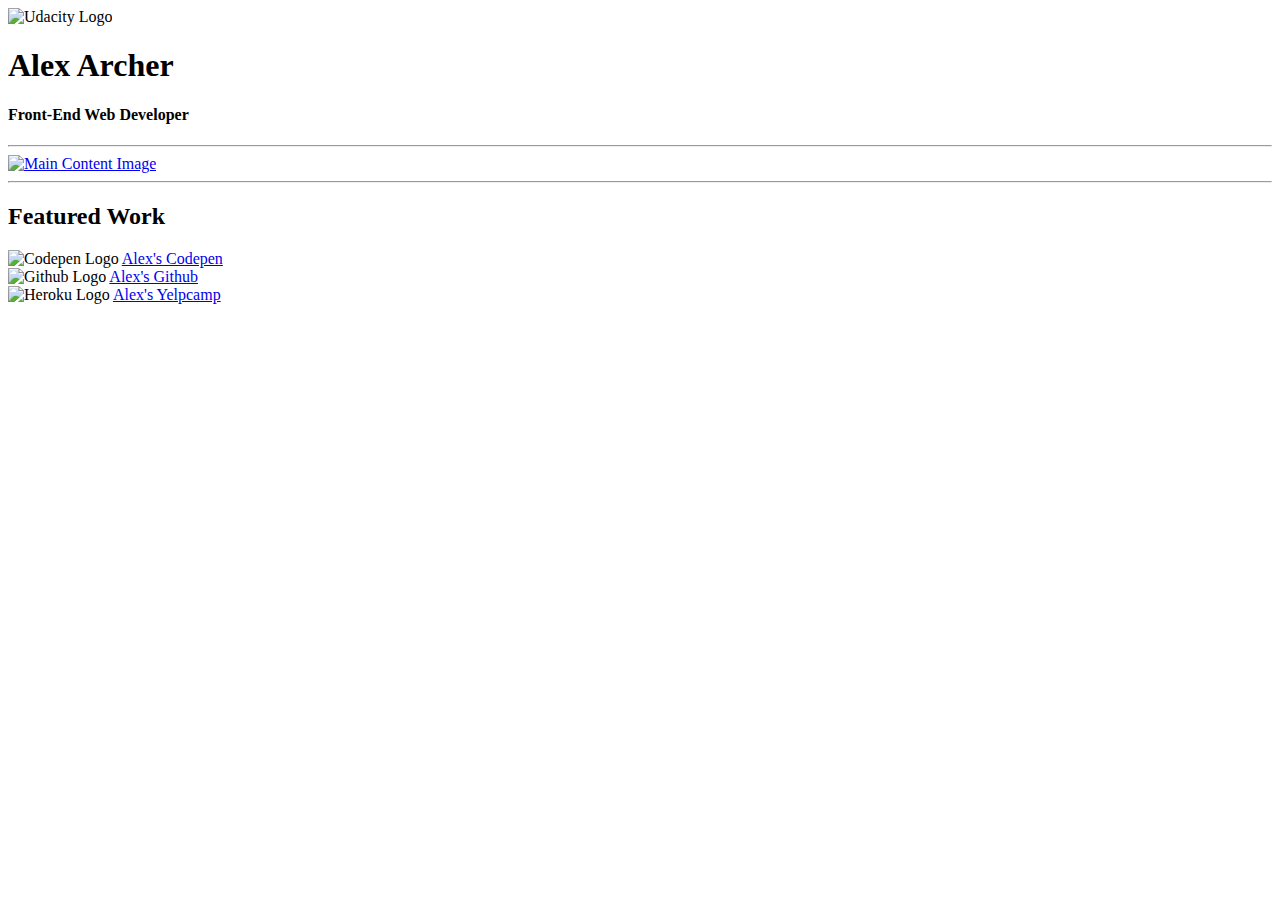
==== Index.html @ 70248bff "add html content" ====
<!DOCTYPE html>
<html lang="en">
  <head>
    <meta charset="utf-8">
    <meta name="viewport" content="width=device-width, initial-scale=1.0">
    <link rel="stylesheet" href="css/portfolio.css">
    <link href="https://fonts.googleapis.com/css?family=Alegreya+Sans+SC|Cabin|Josefin+Sans" rel="stylesheet">
    <title>A. Archer Front-End Portfolio</title>   
  </head>
  <body>
    <div class="container">
      <div class="header box">
        <img src="images/udacity-logo-png-transparent.png" class="img-responsive" alt="Udacity Logo">
          <div class="title">
            <h1>Alex Archer</h1>
            <h4>Front-End Web Developer</h4>
          </div>
        <hr class="line">
      </div>
    </div>
    <div class="content box">
        <a href="https://soundcloud.com/alekaymusic" target="_blank">
          <img src="images/ALEKAY-FB-IMAGE.jpg" class="img-responsive-main" alt="Main Content Image">
        </a>
        <hr class="line">
    </div>
    <div class="footerTitle box">
      <h2>Featured Work</h2>
    </div> 
    <div class="footer box">
          <div class="columnLogo">
            <img src="images/Codepen.png" id="codepen" alt="Codepen Logo">
            <a href="https://codepen.io/Alekay/ " target="_blank">Alex's Codepen</a>
          </div>
          <div class="columnLogo">
            <img src="images/Github.png" id="github" alt="Github Logo">
            <a href="https://github.com/Alekay" target="_blank">Alex's Github</a>
          </div>
          <div class="columnLogo">
            <img src="images/Heroku.png" id="heroku" alt="Heroku Logo">
           <a href="https://enigmatic-journey-92243.herokuapp.com/" target="_blank">Alex's Yelpcamp</a>
          </div>
      </div>  
  </body>
</html>
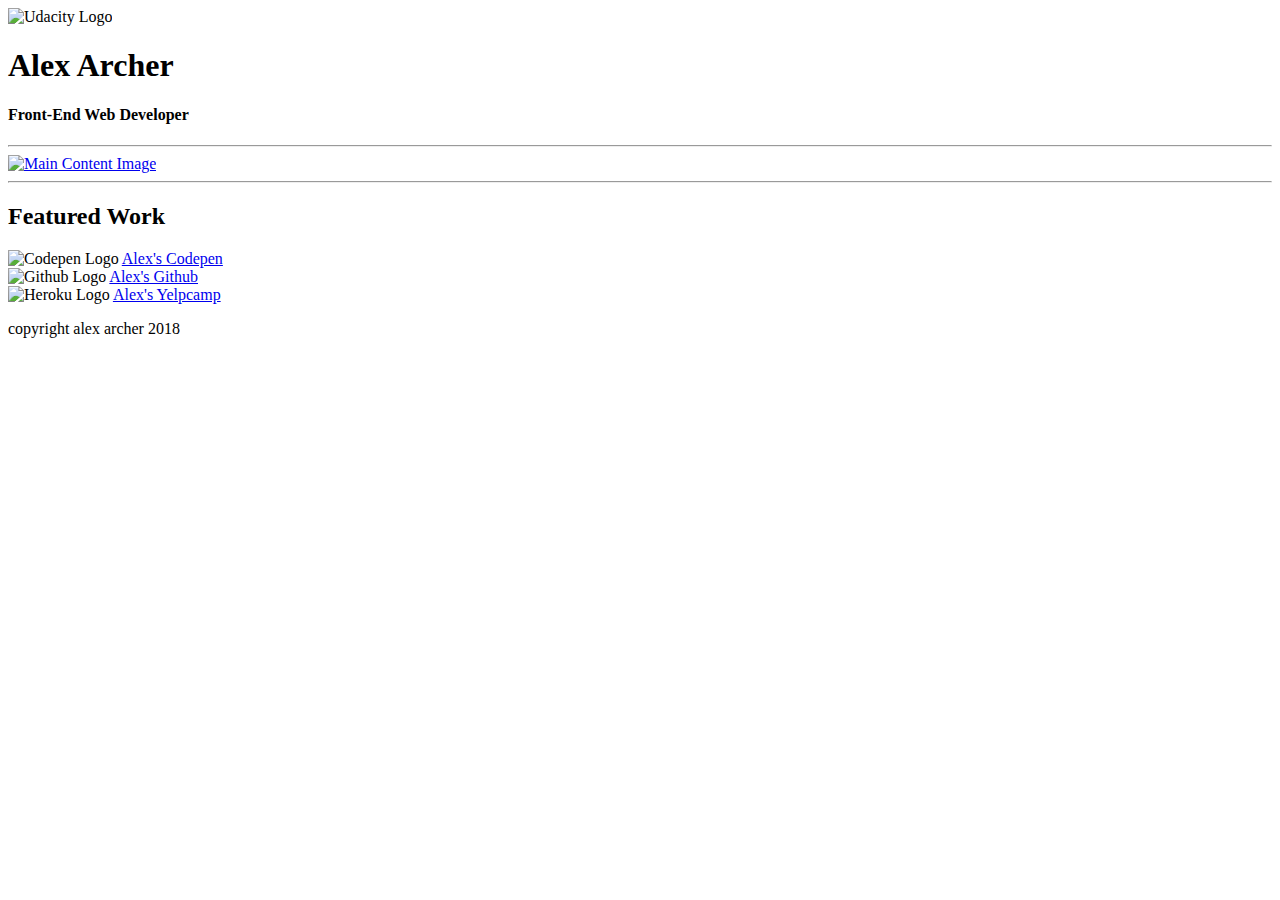
==== commit 0c3ff8a5: "fix formatting" ====
--- a/Index.html
+++ b/Index.html
@@ -8,38 +8,43 @@
     <title>A. Archer Front-End Portfolio</title>   
   </head>
   <body>
+<!--     Header -->
     <div class="container">
-      <div class="header box">
-        <img src="images/udacity-logo-png-transparent.png" class="img-responsive" alt="Udacity Logo">
+      <header class="header box">
+        <img src="https://s15.postimg.cc/43drb7tqz/udacity-logo-png-transparent.png" class="img-responsive" alt="Udacity Logo">
           <div class="title">
             <h1>Alex Archer</h1>
             <h4>Front-End Web Developer</h4>
           </div>
         <hr class="line">
-      </div>
+      </header>
     </div>
-    <div class="content box">
+<!-- Main content -->
+    <section class="content box">
         <a href="https://soundcloud.com/alekaymusic" target="_blank">
-          <img src="images/ALEKAY-FB-IMAGE.jpg" class="img-responsive-main" alt="Main Content Image">
+          <img src="https://s15.postimg.cc/fshqz77uz/ALEKAY-_FB-_IMAGE.jpg" class="img-responsive-main" alt="Main Content Image">
         </a>
-        <hr class="line">
-    </div>
+      <hr class="line">
+    </section>
     <div class="footerTitle box">
       <h2>Featured Work</h2>
-    </div> 
-    <div class="footer box">
-          <div class="columnLogo">
-            <img src="images/Codepen.png" id="codepen" alt="Codepen Logo">
-            <a href="https://codepen.io/Alekay/ " target="_blank">Alex's Codepen</a>
-          </div>
-          <div class="columnLogo">
-            <img src="images/Github.png" id="github" alt="Github Logo">
-            <a href="https://github.com/Alekay" target="_blank">Alex's Github</a>
-          </div>
-          <div class="columnLogo">
-            <img src="images/Heroku.png" id="heroku" alt="Heroku Logo">
-           <a href="https://enigmatic-journey-92243.herokuapp.com/" target="_blank">Alex's Yelpcamp</a>
-          </div>
-      </div>  
+    </div>
+<!-- Footer info -->
+      <footer class="footer box">
+        <div class="columnLogo">
+          <img src="https://s15.postimg.cc/55nxtq9zf/Codepen.png" id="codepen" alt="Codepen Logo">
+          <a href="https://codepen.io/Alekay/ " target="_blank">Alex's Codepen</a>
+        </div>
+        <div class="columnLogo">
+          <img src="https://s15.postimg.cc/kr59dotnf/Github.png" id="github" alt="Github Logo">
+          <a href="https://github.com/Alekay" target="_blank">Alex's Github</a>
+        </div>
+        <div class="columnLogo">
+          <img src="https://s15.postimg.cc/5ifbzx7or/Heroku.png" id="heroku" alt="Heroku Logo">
+          <a href="https://enigmatic-journey-92243.herokuapp.com/" target="_blank">Alex's Yelpcamp</a>
+        </div>
+      </footer> 
+<!--     Copyright -->
+    <p class="copyright">copyright alex archer 2018</p>
   </body>
 </html>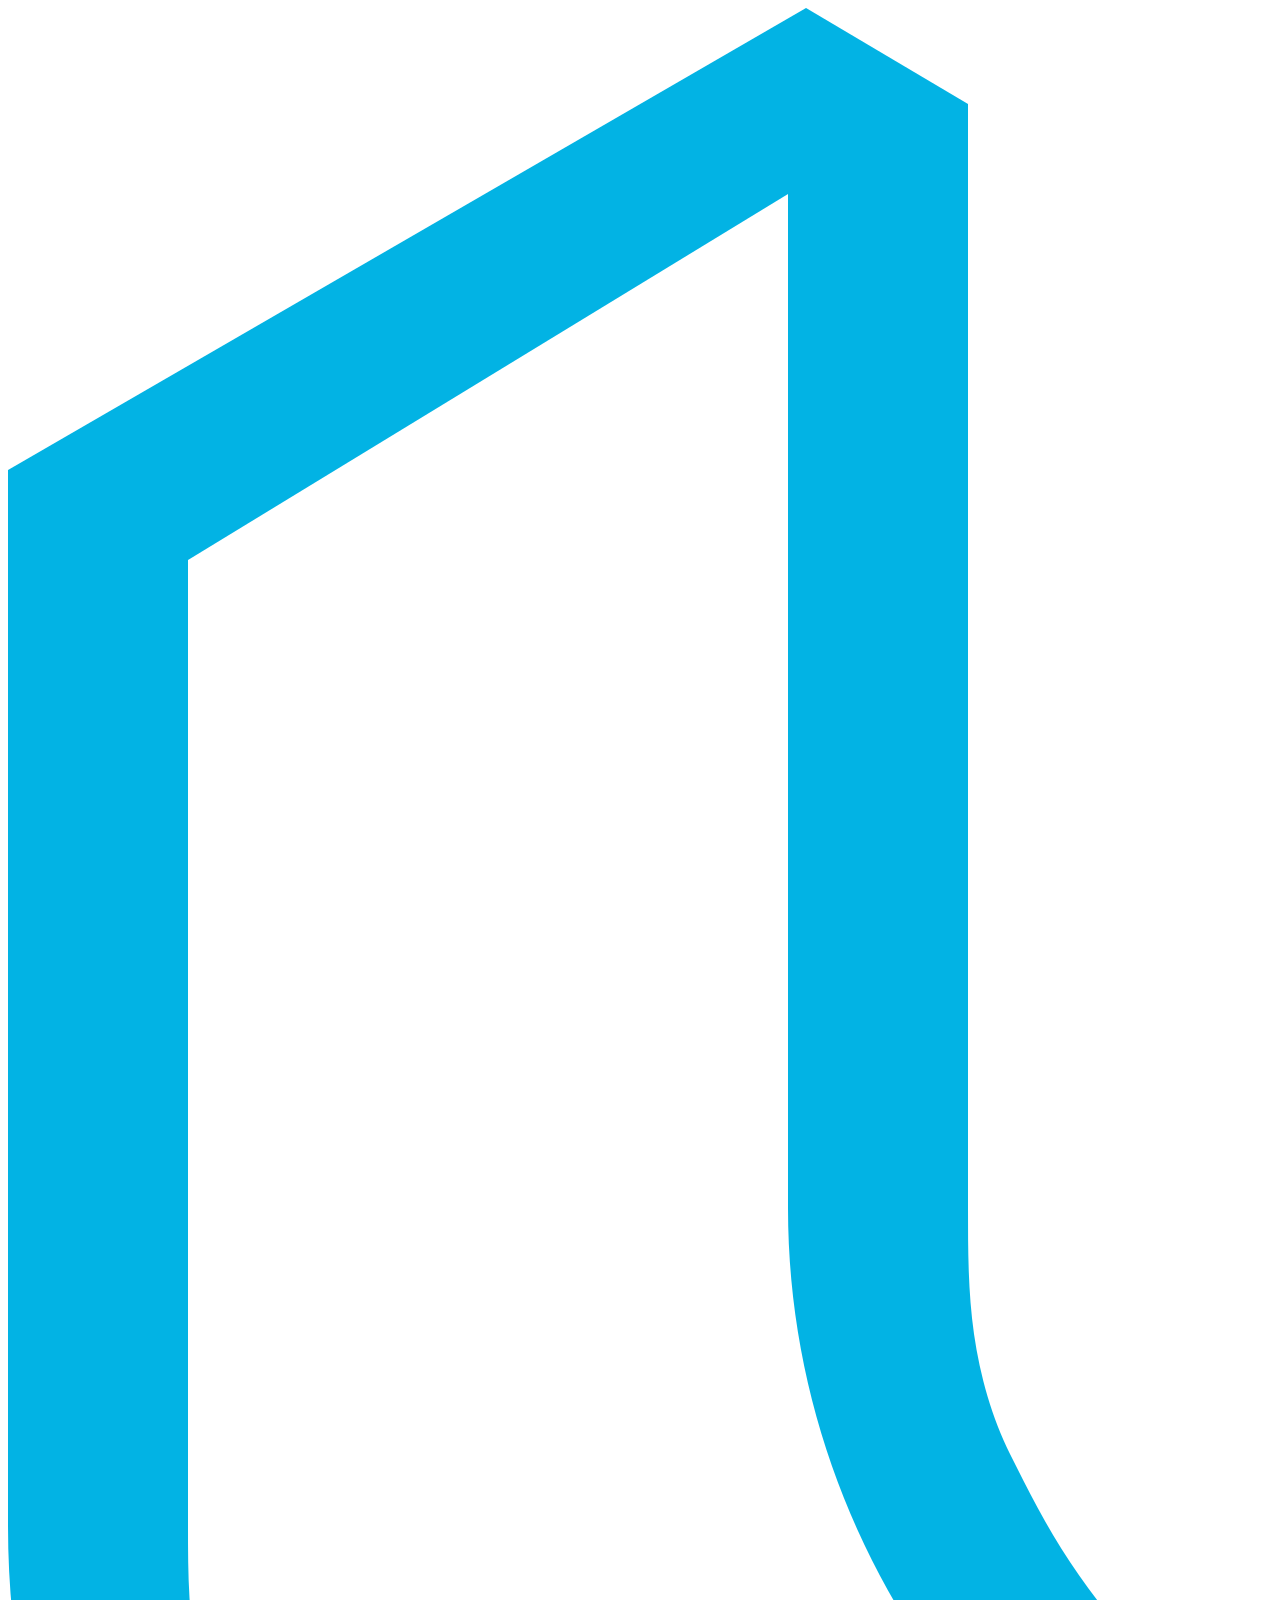
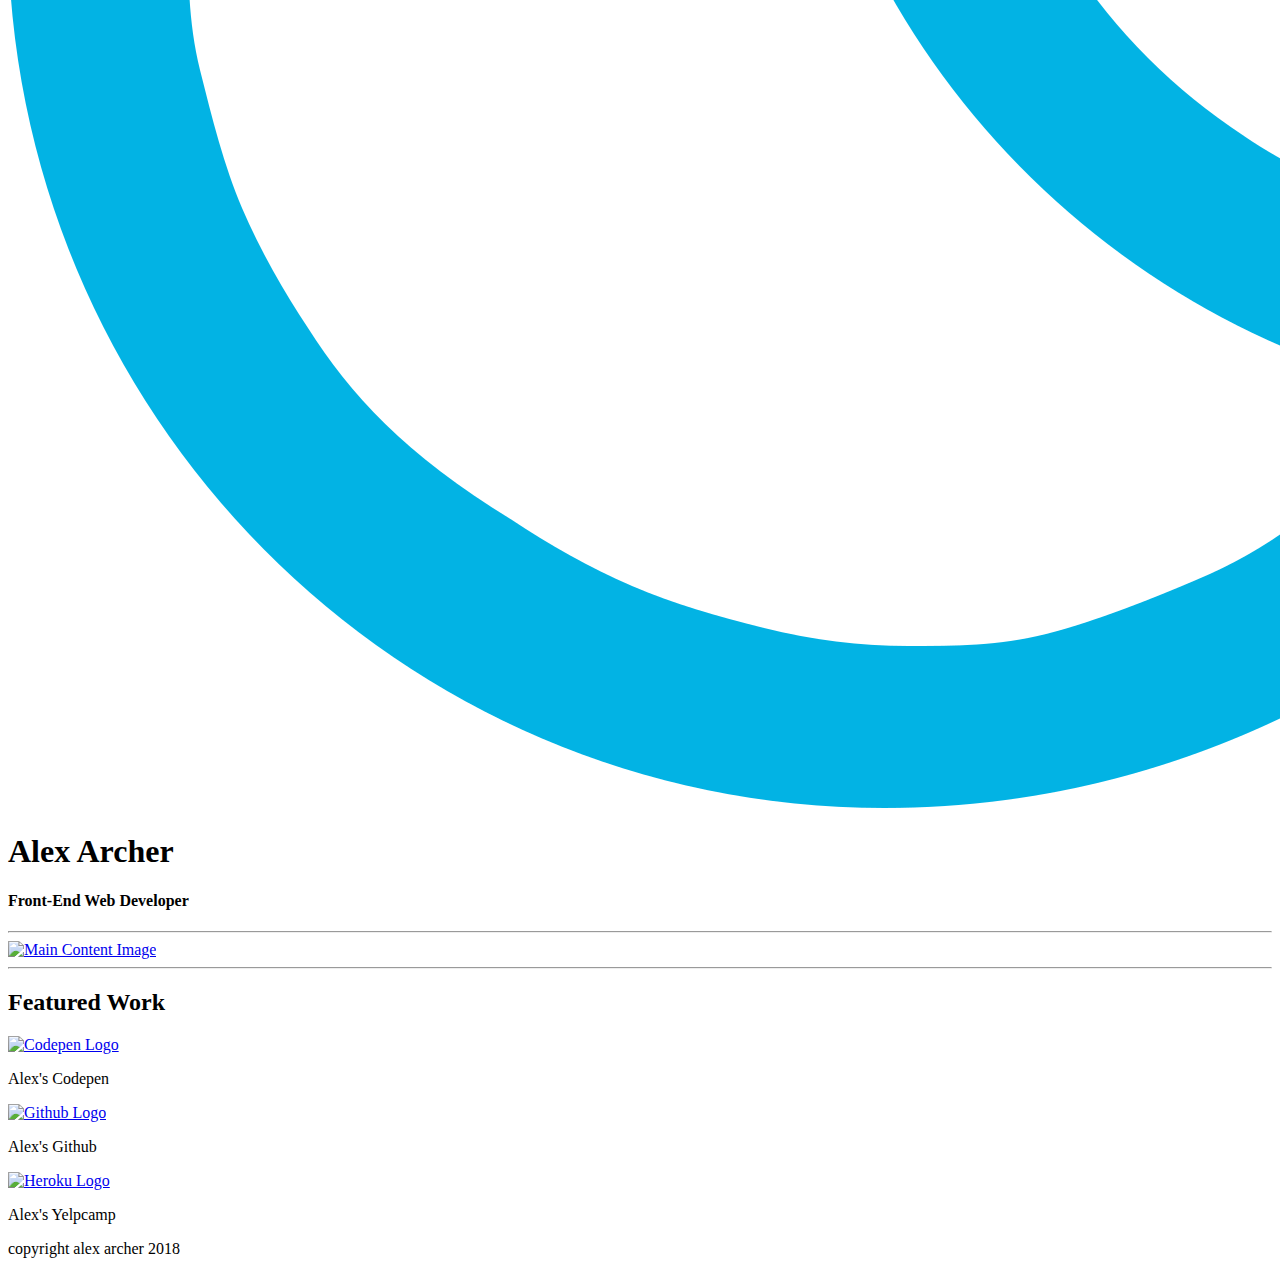
==== commit 374463eb: "fix file name" ====
--- a/Index.html
+++ b/Index.html
@@ -11,7 +11,7 @@
 <!--     Header -->
     <div class="container">
       <header class="header box">
-        <img src="https://s15.postimg.cc/43drb7tqz/udacity-logo-png-transparent.png" class="img-responsive" alt="Udacity Logo">
+        <img src="img/udacity-logo-png-transparent.png" class="img-responsive" id="udacityLogo" alt="Udacity Logo">
           <div class="title">
             <h1>Alex Archer</h1>
             <h4>Front-End Web Developer</h4>
@@ -22,7 +22,7 @@
 <!-- Main content -->
     <section class="content box">
         <a href="https://soundcloud.com/alekaymusic" target="_blank">
-          <img src="https://s15.postimg.cc/fshqz77uz/ALEKAY-_FB-_IMAGE.jpg" class="img-responsive-main" alt="Main Content Image">
+          <img src="img/ALEKAY-FB-IMAGE.jpg" class="img-responsive-main" alt="Main Content Image">
         </a>
       <hr class="line">
     </section>
@@ -32,16 +32,22 @@
 <!-- Footer info -->
       <footer class="footer box">
         <div class="columnLogo">
-          <img src="https://s15.postimg.cc/55nxtq9zf/Codepen.png" id="codepen" alt="Codepen Logo">
-          <a href="https://codepen.io/Alekay/ " target="_blank">Alex's Codepen</a>
+          <a href="https://codepen.io/Alekay/ " target="_blank">
+            <img src="img/codepen.png" id="codepen" alt="Codepen Logo">
+          </a>
+          <p class="description">Alex's Codepen</p>
         </div>
         <div class="columnLogo">
-          <img src="https://s15.postimg.cc/kr59dotnf/Github.png" id="github" alt="Github Logo">
-          <a href="https://github.com/Alekay" target="_blank">Alex's Github</a>
+          <a href="https://github.com/Alekay" target="_blank">
+            <img src="img/github2.png" id="github" alt="Github Logo">
+          </a>
+            <p class="description">Alex's Github</p>
         </div>
         <div class="columnLogo">
-          <img src="https://s15.postimg.cc/5ifbzx7or/Heroku.png" id="heroku" alt="Heroku Logo">
-          <a href="https://enigmatic-journey-92243.herokuapp.com/" target="_blank">Alex's Yelpcamp</a>
+          <a href="https://enigmatic-journey-92243.herokuapp.com/" target="_blank">
+            <img src="img/heroku.png" id="heroku" alt="Heroku Logo">
+          </a>
+            <p class="description">Alex's Yelpcamp</p>
         </div>
       </footer> 
 <!--     Copyright -->
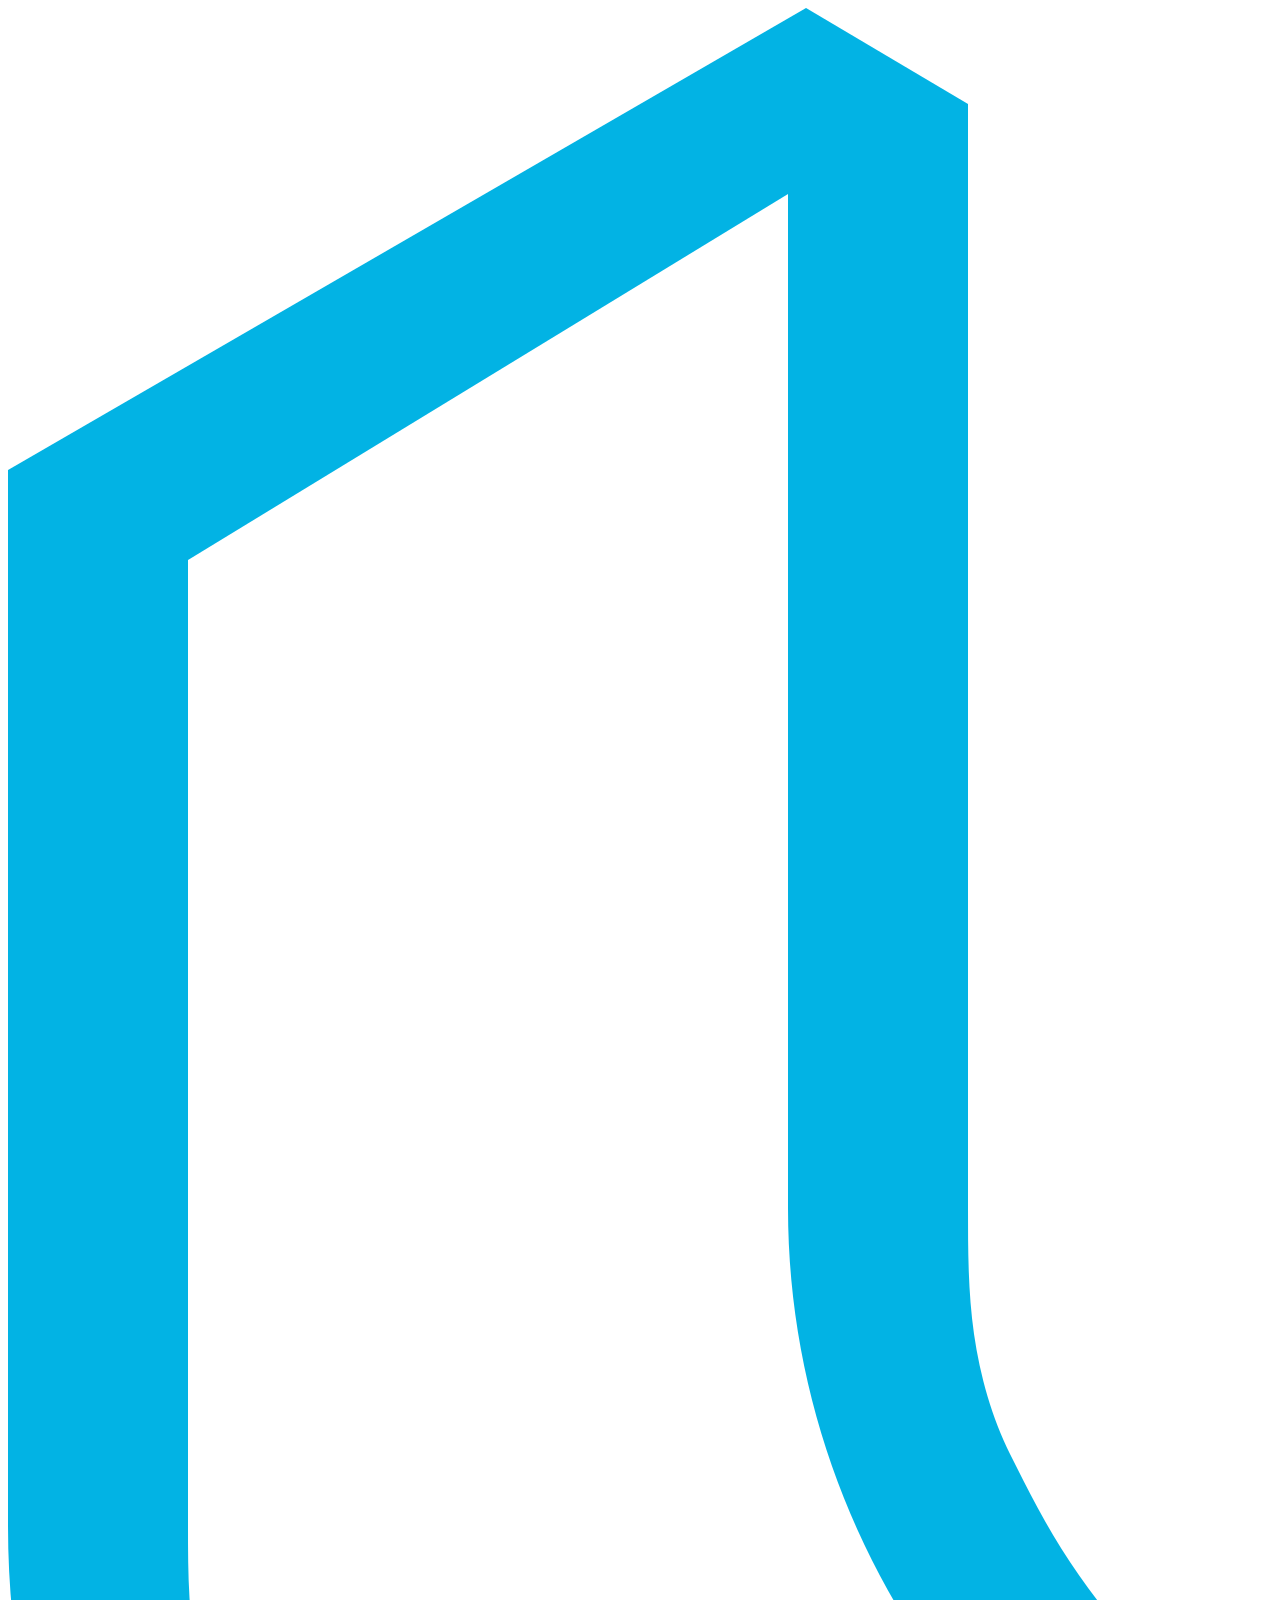
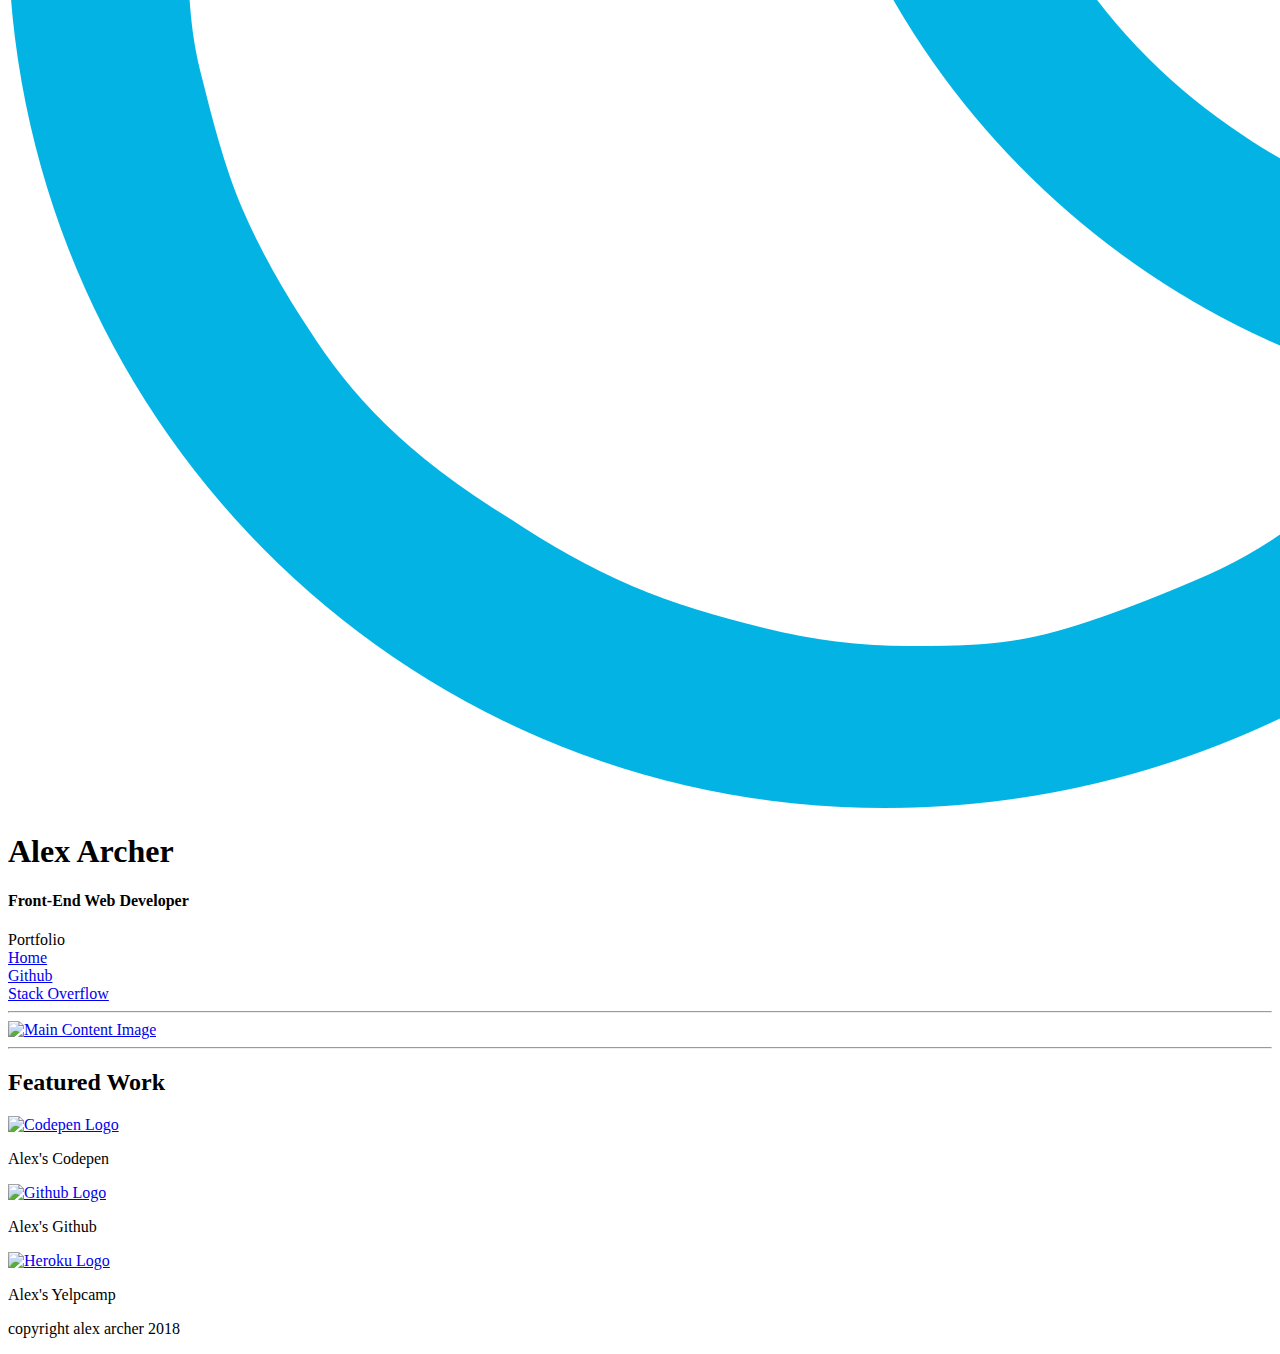
==== commit 03e7e5bd: "fix formatting" ====
--- a/Index.html
+++ b/Index.html
@@ -5,24 +5,46 @@
     <meta name="viewport" content="width=device-width, initial-scale=1.0">
     <link rel="stylesheet" href="css/portfolio.css">
     <link href="https://fonts.googleapis.com/css?family=Alegreya+Sans+SC|Cabin|Josefin+Sans" rel="stylesheet">
+    <link rel="stylesheet" href="https://use.fontawesome.com/releases/v5.1.0/css/all.css" integrity="sha384-lKuwvrZot6UHsBSfcMvOkWwlCMgc0TaWr+30HWe3a4ltaBwTZhyTEggF5tJv8tbt" crossorigin="anonymous">
+    <script src="js/portfolio.js"></script>
     <title>A. Archer Front-End Portfolio</title>   
   </head>
   <body>
 <!--     Header -->
-    <div class="container">
-      <header class="header box">
-        <img src="img/udacity-logo-png-transparent.png" class="img-responsive" id="udacityLogo" alt="Udacity Logo">
-          <div class="title">
-            <h1>Alex Archer</h1>
-            <h4>Front-End Web Developer</h4>
+    <header class="header box">
+      <img src="img/udacity-logo-png-transparent.png" class="img-responsive" id="udacityLogo" alt="Udacity Logo">
+        <div class="title">
+          <h1>Alex Archer</h1>
+          <h4>Front-End Web Developer</h4>
+        </div>
+        <div class="container">
+          <!-- Nav Bar -->
+          <div class="navbar">
+            <div class="navbar-link navbar-link-brand">
+              Portfolio
+            </div>
+            <div class="navbar-link navbar-link-toggle">
+              <i class="fas fa-bars"></i>
+            </div>
+              <nav class="navbar-items">
+                <div class="navbar-link">
+                  <a href="#" class="navlink">Home</a>
+                </div>
+                <div class="navbar-link">
+                  <a href="https://github.com/Alekay" target="_blank" class="navlink">Github</a>
+                </div>
+                <div class="navbar-link">
+                  <a href="https://stackoverflow.com/users/9587192/alex" target="_blank" class="navlink">Stack Overflow</a> 
+                </div>
+              </nav>
           </div>
-        <hr class="line">
-      </header>
-    </div>
+        </div>
+      <hr class="line">        
+    </header>            
 <!-- Main content -->
     <section class="content box">
         <a href="https://soundcloud.com/alekaymusic" target="_blank">
-          <img src="img/ALEKAY-FB-IMAGE.jpg" class="img-responsive-main" alt="Main Content Image">
+          <img src="img/ALEKAY-FB-IMAGE-small.jpg" srcset="img/ALEKAY-FB-IMAGE-small.jpg 1250w, img/ALEKAY-FB-IMAGE-medium.jpg 2000w, img/ALEKAY-FB-IMAGE.jpg 3000w" class="img-responsive-main" alt="Main Content Image">
         </a>
       <hr class="line">
     </section>
@@ -32,20 +54,20 @@
 <!-- Footer info -->
       <footer class="footer box">
         <div class="columnLogo">
-          <a href="https://codepen.io/Alekay/ " target="_blank">
-            <img src="img/codepen.png" id="codepen" alt="Codepen Logo">
+          <a href="https://codepen.io/Alekay/" target="_blank">
+            <img src="img/codepen-small.png" srcset="img/codepen-small.png 200w, img/codepen-medium.png 250w, img/codepen.png 300w" id="codepen" alt="Codepen Logo">
           </a>
           <p class="description">Alex's Codepen</p>
         </div>
         <div class="columnLogo">
           <a href="https://github.com/Alekay" target="_blank">
-            <img src="img/github2.png" id="github" alt="Github Logo">
+            <img src="img/github2-small.png" srcset="img/github2-small.png 500w, img/github2-medium.png 1000w, img/github2.png 2000w" id="github" alt="Github Logo">
           </a>
             <p class="description">Alex's Github</p>
         </div>
         <div class="columnLogo">
           <a href="https://enigmatic-journey-92243.herokuapp.com/" target="_blank">
-            <img src="img/heroku.png" id="heroku" alt="Heroku Logo">
+            <img src="img/heroku-small.png" srcset="img/heroku-small.png 200w, img/heroku-medium.png 225w, img/heroku.png 250w" id="heroku" alt="Heroku Logo">
           </a>
             <p class="description">Alex's Yelpcamp</p>
         </div>
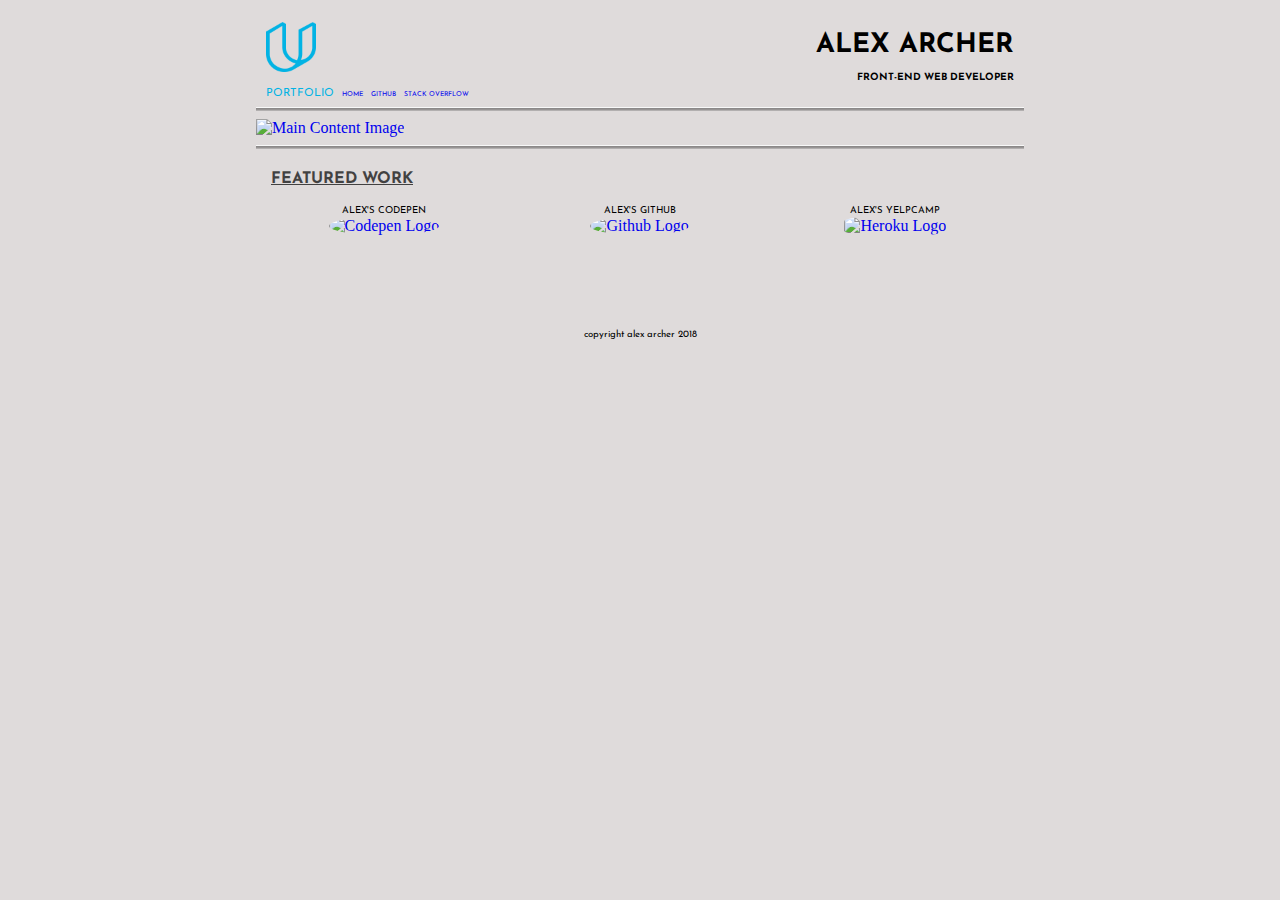
==== commit 0efe42a4: "update img case" ====
--- a/Index.html
+++ b/Index.html
@@ -44,7 +44,7 @@
 <!-- Main content -->
     <section class="content box">
         <a href="https://soundcloud.com/alekaymusic" target="_blank">
-          <img src="img/ALEKAY-FB-IMAGE-small.jpg" srcset="img/ALEKAY-FB-IMAGE-small.jpg 1250w, img/ALEKAY-FB-IMAGE-medium.jpg 2000w, img/ALEKAY-FB-IMAGE.jpg 3000w" class="img-responsive-main" alt="Main Content Image">
+          <img src="img/alekay-fb-image-small.jpg" srcset="img/alekay-fb-image-small.jpg 1250w, img/alekay-fb-image-medium.jpg 2000w, img/alekay-fb-image.jpg 3000w" sizes="100vw" class="img-responsive-main" alt="Main Content Image">
         </a>
       <hr class="line">
     </section>
@@ -55,19 +55,19 @@
       <footer class="footer box">
         <div class="columnLogo">
           <a href="https://codepen.io/Alekay/" target="_blank">
-            <img src="img/codepen-small.png" srcset="img/codepen-small.png 200w, img/codepen-medium.png 250w, img/codepen.png 300w" id="codepen" alt="Codepen Logo">
+            <img src="img/codepen-small.png" srcset="img/codepen-small.png 200w, img/codepen-medium.png 250w, img/codepen.png 300w" sizes="100vw" id="codepen" alt="Codepen Logo">
           </a>
           <p class="description">Alex's Codepen</p>
         </div>
         <div class="columnLogo">
           <a href="https://github.com/Alekay" target="_blank">
-            <img src="img/github2-small.png" srcset="img/github2-small.png 500w, img/github2-medium.png 1000w, img/github2.png 2000w" id="github" alt="Github Logo">
+            <img src="img/github2-small.png" srcset="img/github2-small.png 500w, img/github2-medium.png 1000w, img/github2.png 2000w" sizes="100vw" id="github" alt="Github Logo">
           </a>
             <p class="description">Alex's Github</p>
         </div>
         <div class="columnLogo">
           <a href="https://enigmatic-journey-92243.herokuapp.com/" target="_blank">
-            <img src="img/heroku-small.png" srcset="img/heroku-small.png 200w, img/heroku-medium.png 225w, img/heroku.png 250w" id="heroku" alt="Heroku Logo">
+            <img src="img/heroku-small.png" srcset="img/heroku-small.png 200w, img/heroku-medium.png 225w, img/heroku.png 250w" sizes="100vw" id="heroku" alt="Heroku Logo">
           </a>
             <p class="description">Alex's Yelpcamp</p>
         </div>
--- a/css/portfolio.css
+++ b/css/portfolio.css
@@ -0,0 +1,314 @@
+/* Linked css - main styles */
+body {
+  margin: 0;
+  padding: 0;
+  width: 100%;
+  height: 100%;
+  background-color: #dfdbdb;
+}
+
+/* header styles */
+
+h1 {
+  font-family: 'Josefin Sans', sans-serif;
+  text-transform: uppercase;
+  font-size: 27px;
+  margin-top: 10px;
+  margin-bottom: 5px;
+  text-align: right;
+  position: relative;
+}
+
+h1:hover {
+  opacity: 0.5;
+  transition: 0.5s ease;
+}
+
+h2 {
+  font-family: 'Josefin Sans', sans-serif;
+  text-transform: uppercase;
+  font-size: 1em;
+  margin-left: 15px;
+  margin-bottom: 10px;
+  height: 1em;
+  position: relative;
+  text-decoration: underline;
+  opacity: 0.7;
+}
+
+h4 {
+  font-family: 'Josefin Sans', sans-serif;
+  text-transform: uppercase;
+  font-size: 10px;
+  margin-bottom: 5px;
+  text-align: right;
+  position: relative;
+}
+
+h4:hover {
+  opacity: 0.7;
+  transition: 0.8s ease;
+}
+
+/* desktop navbar */
+
+.navbar {
+  display: flex;
+  font-family: 'Josefin Sans', sans-serif;
+  font-size: 0.7em;
+  max-width: 768px;
+  margin-left: 10px;
+  text-transform: uppercase;
+  color: #02b3e4;
+}  
+
+.navbar-link {
+  padding-right: 8px; 
+}
+
+.navbar-items {
+  display:flex; 
+}
+
+.navbar-items-right {
+  margin-left: auto;
+}
+
+.navbar-link-toggle {
+  display: none;
+  
+}
+
+/* mobile navbar */
+
+@media only screen and (max-width: 480px) {
+  .navbar-items,
+  .navbar {
+    flex-direction: column;
+  }
+  .navbar-items {
+    display:none;
+  }
+  .navbar-toggleShow {
+    display: flex;
+  }
+  .navbar-link-toggle {
+    align-self: flex-end;
+    display: initial;
+    position: absolute;
+    cursor: pointer;
+  }
+}
+
+.navlink {
+  font-family: 'Josefin Sans', sans-serif;
+  text-transform: uppercase;
+  text-decoration: none;
+  font-size: 0.6em;
+}
+
+a:link {
+  text-decoration: none;
+}
+
+a:hover {
+  color: #fff;
+  transition: 0.3s ease;
+}
+
+a:visited {
+  text-decoration: none;
+}
+
+/* line break styles (hr tags) */
+
+.line {
+  width: 100%;
+  height: 2px;
+  border: 2px;
+  box-shadow: inset 0 12px 12px -12px rgba(0, 0, 0, 0.8);
+  text-align: center;
+  border-top: 1px solid #f8f8f8;
+  border-bottom: 1px solid rgba(0,0,0,0.2)
+}
+
+/* container styles */
+
+.box {
+  width: 100%;
+}
+
+.container {
+  width: 100%;
+  height: 100%;
+}
+
+.header {
+  margin-top: 12px;
+  display: flex;
+  flex-wrap: wrap;
+}
+
+.content {
+  display: flex;
+  flex-wrap: wrap;
+}
+
+.footer {
+  display: flex;
+  flex-wrap: wrap;
+}
+
+.footerTitle {
+  display: flex;
+  flex-wrap: wrap;
+}
+
+.img-responsive {
+  display: inline-block;
+  width: 100%;
+  height: auto;
+  max-width: 50px;
+  max-height: 50px;
+  margin-top: 10px;
+  margin-left: 10px;
+}
+
+.img-responsive-main {
+  width: 100%;
+  height: auto;
+}
+
+/* Name, Title */
+
+.title {
+  margin: auto;
+  float: right;
+  margin-right: 10px;
+  margin-top: 10px;
+}
+
+/* footer info columns */
+
+.columnLogo {
+  display: flex; 
+  flex-direction: column;
+  flex-basis: 33.3%; 
+  align-items: center;
+  max-height: 200px;
+  margin-bottom: 20px;
+}
+
+/* footer photos */
+
+#codepen {
+  max-width: 100%;
+  height: auto;
+  position: relative;
+  border-radius: 50%;
+  margin-top: 20px;
+}
+
+#codepen:hover {
+  opacity: 0.5;
+  transition: all 1s ease;
+  transform: rotate(1080deg);
+}
+
+#github {
+  max-width: 100%;
+  width: 200px;
+  height: auto;
+  position: relative;
+  border-radius: 50%;
+  margin-top: 20px;
+}
+
+#github:hover {
+  opacity: 0.5;
+  transition: all 1s ease;
+  transform: rotate(1080deg);
+}
+
+#heroku {
+  max-width: 100%;
+  height: auto;
+  position: relative;
+  border-radius: 25%;
+  margin-top: 20px;
+}
+
+#heroku:hover {
+  opacity: 0.5;
+  transition: all 1s ease;
+  transform: rotate(1080deg);
+}
+
+#udacityLogo:hover {
+  opacity: 0;
+  transition: all 0.9s ease;
+  transform: rotate(720deg);
+}
+
+/* copyright */
+
+.copyright {
+  text-align: center;
+  font-size: 0.6em;
+  font-family: 'Josefin Sans', sans-serif;
+  position: relative;
+  margin: 5%;
+}
+
+/* link sytle */
+
+.description {
+  font-family: 'Josefin Sans', sans-serif;
+  text-transform: uppercase;
+  text-decoration: none;
+  font-size: 0.6em;
+  position: absolute;
+}
+
+/* breakpoints */
+
+@media screen and (min-width: 768px) {
+  .header {
+    max-width: 768px;
+    margin-left: auto;
+    margin-right: auto;
+  }
+}
+
+@media screen and (min-width: 768px) {
+  .content { 
+    max-width: 768px;
+    margin-left: auto;
+    margin-right: auto;
+  }
+}
+
+@media screen and (min-width: 768px) {
+  .footer {
+    max-width: 768px;
+    margin-left: auto;
+    margin-right: auto;
+  }
+}
+
+@media screen and (min-width: 768px) {
+  .footerTitle {
+    max-width: 768px;
+    margin-left: auto;
+    margin-right: auto;
+  }
+}
+
+@media screen and (min-width: 500px) {
+  .copyright {
+    max-width: 768px;
+    margin-left: auto;
+    margin-right: auto;
+    margin-top: 75px;
+  }
+}
